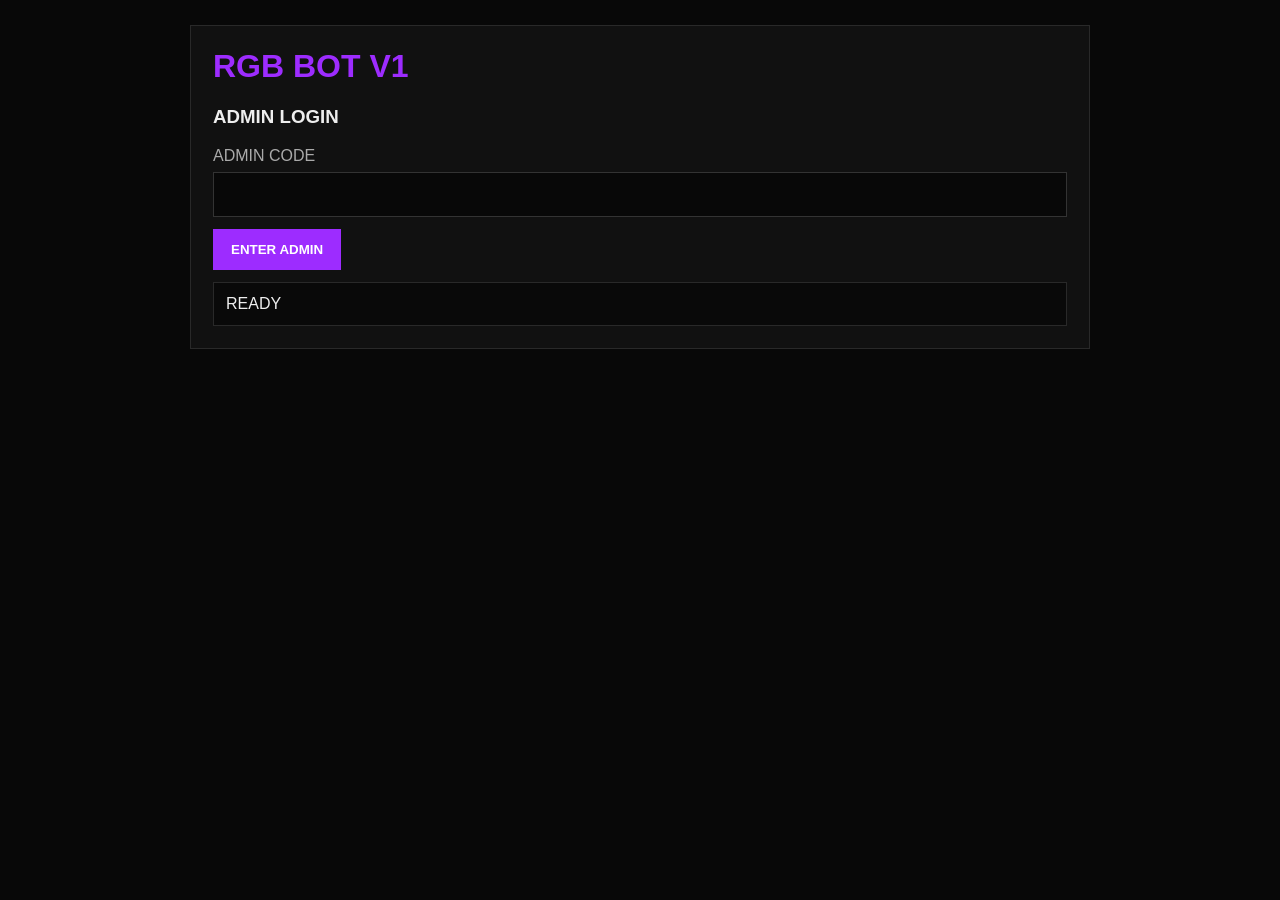
==== server/admin.html @ 71a837fd "Add ON OFF admin file manager" ====
<!DOCTYPE html>
<html lang="en">
<head>
<meta charset="UTF-8">
<meta name="viewport" content="width=device-width,initial-scale=1">
<title>RGB BOT V1 ADMIN</title>
<style>
*{box-sizing:border-box}
body{
 margin:0;background:#080808;color:#eee;font-family:Arial,sans-serif;
 min-height:100vh;padding:25px
}
.wrap{max-width:900px;margin:auto}
.card{
 background:#111;border:1px solid #292929;padding:22px;margin-bottom:18px;
}
h1,h2,h3{margin-top:0}
h1{color:#9d2cff}
label{display:block;margin:14px 0 7px;color:#aaa}
input,textarea,select{
 width:100%;padding:13px;background:#080808;color:#fff;
 border:1px solid #333;font-size:15px
}
textarea{min-height:130px;resize:vertical}
button{
 padding:13px 18px;background:#9d2cff;color:white;border:0;
 cursor:pointer;font-weight:bold;margin-top:12px
}
button:hover{background:#7d18d8}
.status{
 margin-top:12px;padding:12px;background:#090909;
 border:1px solid #292929;white-space:pre-wrap
}
.hidden{display:none}
.file-row{
 border-top:1px solid #292929;padding:12px 0;
 font-family:monospace;word-break:break-all
}
.small{color:#888;font-size:12px}
</style>
</head>

<body>
<div class="wrap">

<div id="login" class="card">
<h1>RGB BOT V1</h1>
<h3>ADMIN LOGIN</h3>
<label>ADMIN CODE</label>
<input id="adminCode" type="password" autocomplete="off">
<button onclick="login()">ENTER ADMIN</button>
<div id="loginStatus" class="status">READY</div>
</div>

<div id="panel" class="hidden">

<div class="card">
<h1>RGB BOT V1 CONTROL</h1>

<label>GLOBAL APP CODE</label>
<input id="appCode" placeholder="RGBV">

<button onclick="saveAppCode()">SAVE GLOBAL CODE</button>

<div id="configStatus" class="status">READY</div>
</div>

<div class="card">
<h2>OFF FILE</h2>

<label>FULL FILE PATH</label>
<input id="offPath"
 placeholder="Android/data/example/file">

<label>SELECT FILE</label>
<input id="offFile" type="file">

<button onclick="upload('off')">UPLOAD OFF</button>

<div id="offStatus" class="status">READY</div>
<div id="offFiles" class="status">Loading...</div>

<label>FOLDER PATH (INSIDE OFF)</label>
<input id="offFolderPath" placeholder="Example: Android/data/example">

<button type="button" onclick="createFolder('off')">CREATE FOLDER</button>
<button type="button" onclick="uploadFolder('off')">UPLOAD FOLDER</button>
<input id="offFolderInput" type="file" webkitdirectory multiple>
<div id="offFolderStatus" class="status">READY</div>
</div>

<div class="card">
<h2>ON FILE</h2>

<label>FULL FILE PATH</label>
<input id="onPath"
 placeholder="Android/data/example/file">

<label>SELECT FILE</label>
<input id="onFile" type="file">

<button onclick="upload('on')">UPLOAD ON</button>

<div id="onStatus" class="status">READY</div>
<div id="onFiles" class="status">Loading...</div>

<label>FOLDER PATH (INSIDE ON)</label>
<input id="onFolderPath" placeholder="Example: Android/data/example">

<button type="button" onclick="createFolder('on')">CREATE FOLDER</button>
<button type="button" onclick="uploadFolder('on')">UPLOAD FOLDER</button>
<input id="onFolderInput" type="file" webkitdirectory multiple>
<div id="onFolderStatus" class="status">READY</div>
</div>

<div class="card">
<h2>SERVER / APP STATUS</h2>
<button onclick="verify()">VERIFY EVERYTHING</button>
<div id="verifyStatus" class="status">READY</div>
</div>

</div>
</div>

<script>
async function req(url, options={}){
    const r=await fetch(url,{
        credentials:"same-origin",
        ...options
    });

    if(r.redirected && r.url.includes("/admin/login")){
        document.getElementById("login").classList.remove("hidden");
        document.getElementById("panel").classList.add("hidden");
        return null;
    }

    return r;
}

async function login(){
    const code=document.getElementById("adminCode").value;
    const status=document.getElementById("loginStatus");

    status.textContent="CHECKING...";

    const fd=new FormData();
    fd.append("password",code);

    const r=await fetch("/admin/login",{
        method:"POST",
        body:fd,
        credentials:"same-origin"
    });

    if(r.redirected || r.ok){
        document.getElementById("login").classList.add("hidden");
        document.getElementById("panel").classList.remove("hidden");
        status.textContent="LOGIN OK";
        loadConfig();
        loadFiles("on");
        loadFiles("off");
        verify();
    }else{
        status.textContent="INVALID ADMIN CODE";
    }
}

async function loadConfig(){
    const r=await req("/api/admin/config");
    if(!r)return;

    const d=await r.json();

    if(d.success){
        document.getElementById("appCode").value=d.config.app_code||"RGBV";
        document.getElementById("configStatus").textContent=
            "CURRENT GLOBAL CODE: "+(d.config.app_code||"");
    }else{
        document.getElementById("configStatus").textContent=d.error||"ERROR";
    }
}

async function saveAppCode(){
    const code=document.getElementById("appCode").value.trim();
    const s=document.getElementById("configStatus");

    if(!code){
        s.textContent="ERROR: APP CODE REQUIRED";
        return;
    }

    s.textContent="SAVING...";

    const r=await req("/api/admin/config",{
        method:"POST",
        headers:{"Content-Type":"application/json"},
        body:JSON.stringify({
            app_code:code
        })
    });

    if(!r)return;

    const d=await r.json();

    s.textContent=d.success
        ? "GLOBAL CODE UPDATED FOR SERVER: "+code
        : "ERROR: "+(d.error||"SAVE FAILED");
}

async function upload(mode){
    const path=document.getElementById(mode+"Path").value.trim();
    const input=document.getElementById(mode+"File");
    const status=document.getElementById(mode+"Status");

    if(!path){
        status.textContent="ERROR: FULL FILE PATH REQUIRED";
        return;
    }

    if(!input.files.length){
        status.textContent="ERROR: SELECT A FILE";
        return;
    }

    status.textContent="UPLOADING...";

    const fd=new FormData();
    fd.append("mode",mode);
    fd.append("path",path);
    fd.append("file",input.files[0]);

    const r=await req("/api/admin/upload",{
        method:"POST",
        body:fd
    });

    if(!r)return;

    const d=await r.json();

    if(!d.success){
        status.textContent="ERROR: "+(d.error||"UPLOAD FAILED");
        return;
    }

    status.textContent=
        "UPLOADED\nPATH: "+d.path+
        "\nSIZE: "+d.size+
        "\nSHA256: "+d.sha256;

    input.value="";
    await loadFiles(mode);
}

async function createFolder(mode){
    const path=document.getElementById(mode+"FolderPath").value.trim();
    const status=document.getElementById(mode+"FolderStatus");

    if(!path){
        status.textContent="ERROR: FOLDER PATH REQUIRED";
        return;
    }

    status.textContent="CREATING...";
    const fd=new FormData();
    fd.append("mode",mode);
    fd.append("path",path);

    const r=await req("/api/admin/folder",{method:"POST",body:fd});
    if(!r)return;
    const d=await r.json();

    status.textContent=d.success
        ? "FOLDER CREATED: "+d.path
        : "ERROR: "+(d.error||"CREATE FAILED");

    if(d.success) await loadFiles(mode);
}

async function uploadFolder(mode){
    const path=document.getElementById(mode+"FolderPath").value.trim();
    const input=document.getElementById(mode+"FolderInput");
    const status=document.getElementById(mode+"FolderStatus");

    if(!path){
        status.textContent="ERROR: DESTINATION FOLDER REQUIRED";
        return;
    }
    if(!input.files.length){
        status.textContent="ERROR: SELECT A FOLDER";
        return;
    }

    status.textContent="UPLOADING...";
    const fd=new FormData();
    fd.append("mode",mode);
    fd.append("path",path);

    for(const file of input.files){
        fd.append("files",file,file.webkitRelativePath||file.name);
    }

    const r=await req("/api/admin/upload-folder",{method:"POST",body:fd});
    if(!r)return;
    const d=await r.json();

    if(!d.success){
        status.textContent="ERROR: "+(d.error||"UPLOAD FAILED");
        return;
    }

    status.textContent="UPLOADED FILES: "+(d.files||[]).length;
    input.value="";
    await loadFiles(mode);
}

async function deleteEntry(mode,path,type){
    if(!confirm("DELETE "+type.toUpperCase()+"?\\n"+path+"\\n\\nTHIS CANNOT BE UNDONE.")){
        return;
    }

    const fd=new FormData();
    fd.append("mode",mode);
    fd.append("path",path);

    const r=await req("/api/admin/delete",{method:"POST",body:fd});
    if(!r)return;
    const d=await r.json();

    if(!d.success){
        alert("DELETE ERROR: "+(d.error||"FAILED"));
        return;
    }
    await loadFiles(mode);
}

async function loadFiles(mode){
    const box=document.getElementById(mode+"Files");
    box.textContent="LOADING...";

    const r=await req("/api/admin/files");
    if(!r)return;
    const d=await r.json();

    if(!d.success){
        box.textContent=d.error||"ERROR";
        return;
    }

    const files=d[mode]||[];
    const dirs=d[mode+"_dirs"]||[];
    box.innerHTML="";

    if(!files.length&&!dirs.length){
        box.textContent="NO "+mode.toUpperCase()+" FILES OR FOLDERS";
        return;
    }

    function addRow(path,type,file){
        const row=document.createElement("div");
        row.className="file-row";

        const name=document.createElement("b");
        name.textContent=(type==="folder"?"[FOLDER] ":"[FILE] ")+path;
        row.appendChild(name);

        if(file){
            const info=document.createElement("div");
            info.className="small";
            info.textContent="SIZE: "+file.size+" BYTES | SHA256: "+file.sha256;
            row.appendChild(info);
        }

        const del=document.createElement("button");
        del.type="button";
        del.textContent="DELETE "+type.toUpperCase();
        del.onclick=()=>deleteEntry(mode,path,type);
        row.appendChild(del);
        box.appendChild(row);
    }

    dirs.forEach(path=>addRow(path,"folder",null));
    files.forEach(file=>addRow(file.path||file.name,"file",file));
}

async function verify(){
    const s=document.getElementById("verifyStatus");
    s.textContent="CHECKING...";

    try{
        const health=await fetch("/api/health");
        const config=await fetch("/api/config");

        const h=await health.json();
        const c=await config.json();

        s.textContent=
            "SERVER: "+(h.server||"UNKNOWN")+
            "\nSYSTEM: "+(h.system||"UNKNOWN")+
            "\nCONFIG: "+(c.success?"ONLINE":"ERROR")+
            "\nAPP CODE: "+(c.app_code||c.config?.app_code||"UNKNOWN")+
            "\nAPP VERSION: "+(c.app_version||c.config?.app_version||"UNKNOWN")+
            "\nON/OFF API: READY";
    }catch(e){
        s.textContent="ERROR: "+e;
    }
}

function escapeHtml(v){
    return String(v)
      .replaceAll("&","&amp;")
      .replaceAll("<","&lt;")
      .replaceAll(">","&gt;")
      .replaceAll('"',"&quot;")
      .replaceAll("'","&#039;");
}
</script>
</body>
</html>
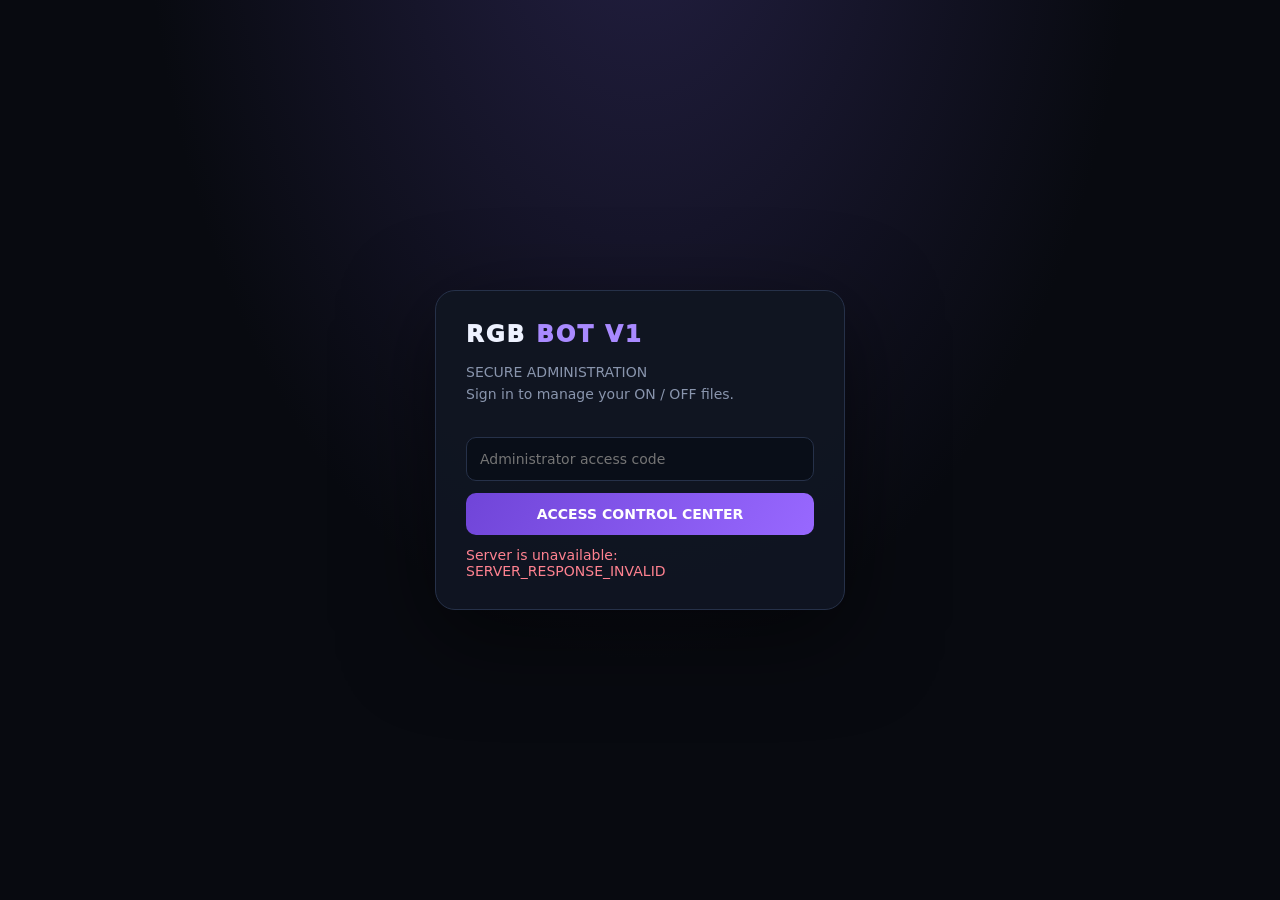
==== commit 46e62200: "Redesign RGB BOT admin control center" ====
--- a/server/admin.html
+++ b/server/admin.html
@@ -1,421 +1,311 @@
-<!DOCTYPE html>
+<!doctype html>
 <html lang="en">
 <head>
-<meta charset="UTF-8">
+<meta charset="utf-8">
 <meta name="viewport" content="width=device-width,initial-scale=1">
-<title>RGB BOT V1 ADMIN</title>
+<meta name="color-scheme" content="dark">
+<meta name="robots" content="noindex,nofollow">
+<title>RGB BOT V1 — Control Center</title>
 <style>
+:root{color-scheme:dark;--bg:#080a10;--panel:#101522;--panel2:#151d2d;--line:#263149;--text:#eef2ff;--muted:#8995ad;--purple:#895cff;--green:#27d69a;--red:#ff6577;--blue:#63a8ff}
 *{box-sizing:border-box}
-body{
- margin:0;background:#080808;color:#eee;font-family:Arial,sans-serif;
- min-height:100vh;padding:25px
-}
-.wrap{max-width:900px;margin:auto}
-.card{
- background:#111;border:1px solid #292929;padding:22px;margin-bottom:18px;
-}
-h1,h2,h3{margin-top:0}
-h1{color:#9d2cff}
-label{display:block;margin:14px 0 7px;color:#aaa}
-input,textarea,select{
- width:100%;padding:13px;background:#080808;color:#fff;
- border:1px solid #333;font-size:15px
-}
-textarea{min-height:130px;resize:vertical}
-button{
- padding:13px 18px;background:#9d2cff;color:white;border:0;
- cursor:pointer;font-weight:bold;margin-top:12px
-}
-button:hover{background:#7d18d8}
-.status{
- margin-top:12px;padding:12px;background:#090909;
- border:1px solid #292929;white-space:pre-wrap
-}
-.hidden{display:none}
-.file-row{
- border-top:1px solid #292929;padding:12px 0;
- font-family:monospace;word-break:break-all
-}
-.small{color:#888;font-size:12px}
+body{margin:0;background:radial-gradient(ellipse at 50% -20%,#242044 0,transparent 55%),var(--bg);color:var(--text);font:14px Inter,system-ui,Arial,sans-serif}
+button,input{font:inherit}
+button{cursor:pointer;border:1px solid var(--line);border-radius:10px;padding:10px 14px;background:#192237;color:var(--text);font-weight:700;transition:.15s}
+button:hover{border-color:#7658c8;filter:brightness(1.12)}
+button:disabled{opacity:.45;cursor:not-allowed}
+.primary{background:linear-gradient(120deg,#7045d8,#9868ff);border:0;color:white}
+.danger{color:#ff9aa5;border-color:#713746;background:#281923}
+.soft{background:#121a29}
+input[type=password],input[type=text]{width:100%;padding:13px;background:#090e18;border:1px solid var(--line);border-radius:10px;color:white;outline:none}
+input:focus{border-color:var(--purple)}
+.login{min-height:100vh;display:grid;place-items:center;padding:20px}
+.loginbox{width:min(410px,100%);padding:30px;background:rgba(16,21,34,.96);border:1px solid var(--line);border-radius:20px;box-shadow:0 25px 90px #0008}
+.logo{font-size:23px;font-weight:950;letter-spacing:2px}
+.logo span{color:#a98aff}
+.sub{color:var(--muted);line-height:1.6}
+.loginbox input{margin:18px 0 12px}
+.loginbox button{width:100%;padding:13px}
+#error{color:#ff8290;min-height:20px;margin-top:12px}
+#app{display:none;min-height:100vh}
+.shell{max-width:1500px;margin:auto;padding:26px}
+header{display:flex;justify-content:space-between;align-items:center;gap:15px;margin-bottom:25px}
+header h1{font-size:25px;margin:0}
+.header-right{display:flex;align-items:center;gap:12px}
+.status{color:var(--muted);font-size:12px}
+.dot{display:inline-block;width:8px;height:8px;border-radius:50%;background:var(--green);margin-right:7px;box-shadow:0 0 12px #27d69a}
+.stats{display:grid;grid-template-columns:repeat(3,1fr);gap:14px;margin-bottom:18px}
+.stat,.card{background:linear-gradient(145deg,#111827,#0e1420);border:1px solid var(--line);border-radius:15px}
+.stat{padding:16px 18px}
+.stat label{display:block;color:var(--muted);font-size:11px;letter-spacing:1px}
+.stat strong{display:block;font-size:23px;margin-top:7px}
+.columns{display:grid;grid-template-columns:1fr 1fr;gap:17px}
+.card{overflow:hidden;min-width:0}
+.cardhead{display:flex;align-items:center;justify-content:space-between;padding:17px 18px;border-bottom:1px solid var(--line)}
+.cardhead h2{margin:0;font-size:18px;letter-spacing:1.5px}
+.on h2{color:var(--green)}.off h2{color:var(--red)}
+.count{font-size:11px;color:var(--muted)}
+.toolbar{display:flex;flex-wrap:wrap;gap:8px;padding:13px;border-bottom:1px solid var(--line)}
+.toolbar button{flex:1;min-width:90px}
+.entries{padding:12px;min-height:250px;max-height:52vh;overflow:auto}
+.entry{display:flex;align-items:center;gap:9px;padding:10px;margin:6px 0;background:#151e2d;border:1px solid #222e43;border-radius:10px;min-width:0}
+.entry .name{flex:1;min-width:0;overflow-wrap:anywhere}
+.entry small{display:block;color:var(--muted);font-size:11px;margin-top:4px}
+.entry-actions{display:flex;gap:5px;flex-shrink:0}
+.entry-actions button{padding:7px 9px;font-size:11px}
+.empty{padding:65px 10px;text-align:center;color:var(--muted)}
+.bottom{display:flex;justify-content:center;gap:10px;flex-wrap:wrap;margin:20px 0}
+.bottom button{min-width:180px}
+#message{min-height:24px;text-align:center;color:var(--muted);white-space:pre-wrap;overflow-wrap:anywhere;margin:14px}
+#filePicker{display:none}
+.modal{display:none;position:fixed;inset:0;background:#000a;z-index:5;place-items:center;padding:18px}
+.modalbox{width:min(420px,100%);padding:22px;background:#111827;border:1px solid var(--line);border-radius:16px}
+.modalbox h3{margin-top:0}
+.modalbox input{margin:10px 0 15px}
+.modal-actions{display:flex;gap:9px}
+.modal-actions button{flex:1}
+@media(max-width:800px){.shell{padding:15px 10px}.columns{grid-template-columns:1fr}.entries{max-height:42vh;min-height:160px}header h1{font-size:19px}.stats{gap:7px}.stat{padding:12px}.stat strong{font-size:19px}.entry-actions button{padding:7px}}
 </style>
 </head>
-
 <body>
-<div class="wrap">
-
-<div id="login" class="card">
-<h1>RGB BOT V1</h1>
-<h3>ADMIN LOGIN</h3>
-<label>ADMIN CODE</label>
-<input id="adminCode" type="password" autocomplete="off">
-<button onclick="login()">ENTER ADMIN</button>
-<div id="loginStatus" class="status">READY</div>
+<section class="login" id="login">
+ <div class="loginbox">
+  <div class="logo">RGB <span>BOT V1</span></div>
+  <p class="sub">SECURE ADMINISTRATION<br>Sign in to manage your ON / OFF files.</p>
+  <form id="loginForm">
+   <input id="password" type="password" placeholder="Administrator access code" autocomplete="current-password" required>
+   <button class="primary" id="loginButton">ACCESS CONTROL CENTER</button>
+  </form>
+  <div id="error"></div>
+ </div>
+</section>
+
+<div id="app">
+ <main class="shell">
+  <header>
+   <div><div class="logo">RGB <span>CONTROL</span></div><h1>Free Fire Manager</h1><div class="status" id="connection">CHECKING SESSION...</div></div>
+   <div class="header-right"><button class="soft" id="refreshBtn">REFRESH</button><button class="danger" id="logoutBtn">LOG OUT</button></div>
+  </header>
+  <section class="stats">
+   <div class="stat"><label>ON FILES</label><strong id="onStat">0</strong></div>
+   <div class="stat"><label>OFF FILES</label><strong id="offStat">0</strong></div>
+   <div class="stat"><label>CONNECTION</label><strong id="onlineStat" style="color:var(--green)">—</strong></div>
+  </section>
+  <div class="columns">
+   <section class="card off">
+    <div class="cardhead"><h2>OFF MODE</h2><span class="count" id="offCount">0 ITEMS</span></div>
+    <div class="toolbar">
+     <button onclick="pickFiles('off')">ADD FILES</button>
+     <button onclick="pickFolder('off')">ADD FOLDER</button>
+     <button onclick="createFolder('off')">NEW FOLDER</button>
+     <button class="danger" onclick="deleteAll('off')">CLEAR MODE</button>
+    </div>
+    <div class="entries" id="offEntries"><div class="empty">Loading files...</div></div>
+   </section>
+   <section class="card on">
+    <div class="cardhead"><h2>ON MODE</h2><span class="count" id="onCount">0 ITEMS</span></div>
+    <div class="toolbar">
+     <button onclick="pickFiles('on')">ADD FILES</button>
+     <button onclick="pickFolder('on')">ADD FOLDER</button>
+     <button onclick="createFolder('on')">NEW FOLDER</button>
+     <button class="danger" onclick="deleteAll('on')">CLEAR MODE</button>
+    </div>
+    <div class="entries" id="onEntries"><div class="empty">Loading files...</div></div>
+   </section>
+  </div>
+  <div class="bottom"><button class="primary" id="applyBtn" onclick="applyChanges()">SAVE / VERIFY UPDATE</button></div>
+  <div id="message" role="status"></div>
+  <input id="filePicker" type="file" multiple>
+  <input id="folderPicker" type="file" webkitdirectory directory multiple>
+ </main>
 </div>
 
-<div id="panel" class="hidden">
-
-<div class="card">
-<h1>RGB BOT V1 CONTROL</h1>
-
-<label>GLOBAL APP CODE</label>
-<input id="appCode" placeholder="RGBV">
-
-<button onclick="saveAppCode()">SAVE GLOBAL CODE</button>
-
-<div id="configStatus" class="status">READY</div>
+<div class="modal" id="renameModal">
+ <div class="modalbox">
+  <h3>Rename item</h3>
+  <p class="sub" id="renamePath"></p>
+  <input id="renameInput" type="text" placeholder="New name">
+  <div class="modal-actions"><button class="soft" onclick="closeRename()">CANCEL</button><button class="primary" onclick="submitRename()">RENAME</button></div>
+ </div>
 </div>
 
-<div class="card">
-<h2>OFF FILE</h2>
-
-<label>FULL FILE PATH</label>
-<input id="offPath"
- placeholder="Android/data/example/file">
-
-<label>SELECT FILE</label>
-<input id="offFile" type="file">
-
-<button onclick="upload('off')">UPLOAD OFF</button>
-
-<div id="offStatus" class="status">READY</div>
-<div id="offFiles" class="status">Loading...</div>
-
-<label>FOLDER PATH (INSIDE OFF)</label>
-<input id="offFolderPath" placeholder="Example: Android/data/example">
-
-<button type="button" onclick="createFolder('off')">CREATE FOLDER</button>
-<button type="button" onclick="uploadFolder('off')">UPLOAD FOLDER</button>
-<input id="offFolderInput" type="file" webkitdirectory multiple>
-<div id="offFolderStatus" class="status">READY</div>
-</div>
-
-<div class="card">
-<h2>ON FILE</h2>
-
-<label>FULL FILE PATH</label>
-<input id="onPath"
- placeholder="Android/data/example/file">
-
-<label>SELECT FILE</label>
-<input id="onFile" type="file">
-
-<button onclick="upload('on')">UPLOAD ON</button>
-
-<div id="onStatus" class="status">READY</div>
-<div id="onFiles" class="status">Loading...</div>
-
-<label>FOLDER PATH (INSIDE ON)</label>
-<input id="onFolderPath" placeholder="Example: Android/data/example">
-
-<button type="button" onclick="createFolder('on')">CREATE FOLDER</button>
-<button type="button" onclick="uploadFolder('on')">UPLOAD FOLDER</button>
-<input id="onFolderInput" type="file" webkitdirectory multiple>
-<div id="onFolderStatus" class="status">READY</div>
-</div>
-
-<div class="card">
-<h2>SERVER / APP STATUS</h2>
-<button onclick="verify()">VERIFY EVERYTHING</button>
-<div id="verifyStatus" class="status">READY</div>
-</div>
-
-</div>
-</div>
-
 <script>
-async function req(url, options={}){
-    const r=await fetch(url,{
-        credentials:"same-origin",
-        ...options
-    });
-
-    if(r.redirected && r.url.includes("/admin/login")){
-        document.getElementById("login").classList.remove("hidden");
-        document.getElementById("panel").classList.add("hidden");
-        return null;
-    }
-
-    return r;
-}
-
-async function login(){
-    const code=document.getElementById("adminCode").value;
-    const status=document.getElementById("loginStatus");
-
-    status.textContent="CHECKING...";
-
-    const fd=new FormData();
-    fd.append("password",code);
-
-    const r=await fetch("/admin/login",{
-        method:"POST",
-        body:fd,
-        credentials:"same-origin"
-    });
-
-    if(r.redirected || r.ok){
-        document.getElementById("login").classList.add("hidden");
-        document.getElementById("panel").classList.remove("hidden");
-        status.textContent="LOGIN OK";
-        loadConfig();
-        loadFiles("on");
-        loadFiles("off");
-        verify();
-    }else{
-        status.textContent="INVALID ADMIN CODE";
-    }
-}
-
-async function loadConfig(){
-    const r=await req("/api/admin/config");
-    if(!r)return;
-
-    const d=await r.json();
-
-    if(d.success){
-        document.getElementById("appCode").value=d.config.app_code||"RGBV";
-        document.getElementById("configStatus").textContent=
-            "CURRENT GLOBAL CODE: "+(d.config.app_code||"");
-    }else{
-        document.getElementById("configStatus").textContent=d.error||"ERROR";
-    }
-}
-
-async function saveAppCode(){
-    const code=document.getElementById("appCode").value.trim();
-    const s=document.getElementById("configStatus");
-
-    if(!code){
-        s.textContent="ERROR: APP CODE REQUIRED";
-        return;
-    }
-
-    s.textContent="SAVING...";
-
-    const r=await req("/api/admin/config",{
-        method:"POST",
-        headers:{"Content-Type":"application/json"},
-        body:JSON.stringify({
-            app_code:code
-        })
-    });
-
-    if(!r)return;
-
-    const d=await r.json();
-
-    s.textContent=d.success
-        ? "GLOBAL CODE UPDATED FOR SERVER: "+code
-        : "ERROR: "+(d.error||"SAVE FAILED");
-}
-
-async function upload(mode){
-    const path=document.getElementById(mode+"Path").value.trim();
-    const input=document.getElementById(mode+"File");
-    const status=document.getElementById(mode+"Status");
-
-    if(!path){
-        status.textContent="ERROR: FULL FILE PATH REQUIRED";
-        return;
-    }
-
-    if(!input.files.length){
-        status.textContent="ERROR: SELECT A FILE";
-        return;
-    }
-
-    status.textContent="UPLOADING...";
-
-    const fd=new FormData();
-    fd.append("mode",mode);
-    fd.append("path",path);
-    fd.append("file",input.files[0]);
-
-    const r=await req("/api/admin/upload",{
-        method:"POST",
-        body:fd
-    });
-
-    if(!r)return;
-
-    const d=await r.json();
-
-    if(!d.success){
-        status.textContent="ERROR: "+(d.error||"UPLOAD FAILED");
-        return;
-    }
-
-    status.textContent=
-        "UPLOADED\nPATH: "+d.path+
-        "\nSIZE: "+d.size+
-        "\nSHA256: "+d.sha256;
-
-    input.value="";
-    await loadFiles(mode);
-}
-
+const $=id=>document.getElementById(id);
+let cache={on:[],off:[],on_dirs:[],off_dirs:[]};
+let busy=false, pendingRename=null, refreshTimer=null;
+
+function message(s){$("message").textContent=s}
+function count(mode){return (cache[mode]||[]).length+(cache[mode+"_dirs"]||[]).length}
+function sizeText(n){if(n<1024)return n+" B";if(n<1048576)return (n/1024).toFixed(1)+" KB";return (n/1048576).toFixed(1)+" MB"}
+
+async function api(url,options={}){
+ const r=await fetch(url,{credentials:"same-origin",cache:"no-store",...options});
+ if(r.status===401||r.redirected)throw new Error("SESSION_EXPIRED");
+ let data;
+ try{data=await r.json()}catch{throw new Error("SERVER_RESPONSE_INVALID")}
+ if(!r.ok||data.success===false)throw new Error(data.error||"REQUEST_FAILED");
+ return data;
+}
+async function verifySession(){
+ const data=await api("/api/admin/files");
+ if(!data||!Array.isArray(data.on)||!Array.isArray(data.off))throw new Error("INVALID_FILE_LIST");
+ cache=data;showApp();renderAll();
+ $("connection").innerHTML='<span class="dot"></span>CONNECTED';
+ $("onlineStat").textContent="ONLINE";
+}
+function showApp(){$("login").style.display="none";$("app").style.display="block"}
+function showLogin(){$("app").style.display="none";$("login").style.display="grid"}
+async function loginAdmin(e){
+ e.preventDefault();
+ const button=$("loginButton");button.disabled=true;button.textContent="VERIFYING...";
+ $("error").textContent="";
+ try{
+  const body=new URLSearchParams({password:$("password").value});
+  const r=await fetch("/admin/login",{method:"POST",body,credentials:"same-origin",cache:"no-store"});
+  if(!r.ok)throw new Error("LOGIN_REJECTED");
+  await verifySession();
+  $("password").value="";
+  startRefresh();
+ }catch(err){
+  $("error").textContent=err.message==="SESSION_EXPIRED"?"Access code incorrect or session was not created.":err.message;
+  showLogin();
+ }finally{button.disabled=false;button.textContent="ACCESS CONTROL CENTER"}
+}
+async function logout(){
+ stopRefresh();
+ try{await fetch("/admin/logout",{credentials:"same-origin",cache:"no-store"})}catch(e){}
+ showLogin();$("password").value="";$("error").textContent="You have signed out.";
+}
+function renderMode(mode){
+ const root=$(mode+"Entries"),files=cache[mode]||[],dirs=cache[mode+"_dirs"]||[];
+ $(mode+"Count").textContent=count(mode)+" ITEMS";
+ root.replaceChildren();
+ if(!files.length&&!dirs.length){const e=document.createElement("div");e.className="empty";e.textContent="NO FILES OR FOLDERS";root.append(e);return}
+ const all=[...dirs.map(path=>({path,type:"folder"})),...files.map(x=>({path:x.path,type:"file",size:x.size}))];
+ all.sort((a,b)=>a.path.localeCompare(b.path));
+ for(const item of all){
+  const row=document.createElement("div");row.className="entry";
+  const name=document.createElement("div");name.className="name";
+  const title=document.createElement("div");title.textContent=(item.type==="folder"?"▰ ":"▧ ")+item.path;
+  name.append(title);
+  if(item.type==="file"){const detail=document.createElement("small");detail.textContent=sizeText(item.size);name.append(detail)}
+  const actions=document.createElement("div");actions.className="entry-actions";
+  const rename=document.createElement("button");rename.textContent="RENAME";rename.onclick=()=>openRename(mode,item.path);
+  const del=document.createElement("button");del.textContent="DELETE";del.className="danger";del.onclick=()=>deleteItem(mode,item.path);
+  actions.append(rename,del);row.append(name,actions);root.append(row);
+ }
+}
+function renderAll(){
+ renderMode("on");renderMode("off");
+ $("onStat").textContent=(cache.on||[]).length;
+ $("offStat").textContent=(cache.off||[]).length;
+}
+async function loadFiles(silent=false){
+ if(busy)return;
+ try{
+  const data=await api("/api/admin/files");
+  cache=data;renderAll();
+  $("connection").innerHTML='<span class="dot"></span>CONNECTED';
+  $("onlineStat").textContent="ONLINE";
+ }catch(e){
+  if(e.message==="SESSION_EXPIRED"){stopRefresh();showLogin();$("error").textContent="Session expired. Please log in again."}
+  else{$("connection").textContent="CONNECTION ERROR";$("onlineStat").textContent="ERROR";if(!silent)message("Refresh failed: "+e.message)}
+ }
+}
+function startRefresh(){stopRefresh();refreshTimer=setInterval(()=>{if(!busy)loadFiles(true)},20000)}
+function stopRefresh(){if(refreshTimer){clearInterval(refreshTimer);refreshTimer=null}}
+function pickFiles(mode){
+ const p=$("filePicker");p.value="";p.onchange=()=>uploadFiles(mode,false);p.click()
+}
+function pickFolder(mode){
+ const p=$("folderPicker");p.value="";p.onchange=()=>uploadFiles(mode,true);p.click()
+}
+async function uploadFiles(mode,isFolder){
+ const picker=isFolder?$("folderPicker"):$("filePicker");
+ const files=[...picker.files];if(!files.length)return;
+ busy=true;message("Uploading "+files.length+" file(s) to "+mode.toUpperCase()+"...");
+ try{
+  if(isFolder){
+   const fd=new FormData();fd.append("mode",mode);
+   const first=files[0].webkitRelativePath||files[0].name;
+   const folder=first.split("/")[0];
+   fd.append("path",folder);
+   for(const f of files)fd.append("files",f,f.webkitRelativePath||f.name);
+   await api("/api/admin/upload-folder",{method:"POST",body:fd});
+  }else{
+   for(const f of files){
+    const fd=new FormData();fd.append("mode",mode);
+    fd.append("path",f.name);fd.append("file",f,f.name);
+    await api("/api/admin/upload",{method:"POST",body:fd});
+   }
+  }
+  message("Upload complete. "+files.length+" file(s) processed.");
+ }catch(e){message("UPLOAD ERROR: "+e.message)}
+ finally{busy=false;await loadFiles(true);picker.value=""}
+}
 async function createFolder(mode){
-    const path=document.getElementById(mode+"FolderPath").value.trim();
-    const status=document.getElementById(mode+"FolderStatus");
-
-    if(!path){
-        status.textContent="ERROR: FOLDER PATH REQUIRED";
-        return;
-    }
-
-    status.textContent="CREATING...";
-    const fd=new FormData();
-    fd.append("mode",mode);
-    fd.append("path",path);
-
-    const r=await req("/api/admin/folder",{method:"POST",body:fd});
-    if(!r)return;
-    const d=await r.json();
-
-    status.textContent=d.success
-        ? "FOLDER CREATED: "+d.path
-        : "ERROR: "+(d.error||"CREATE FAILED");
-
-    if(d.success) await loadFiles(mode);
-}
-
-async function uploadFolder(mode){
-    const path=document.getElementById(mode+"FolderPath").value.trim();
-    const input=document.getElementById(mode+"FolderInput");
-    const status=document.getElementById(mode+"FolderStatus");
-
-    if(!path){
-        status.textContent="ERROR: DESTINATION FOLDER REQUIRED";
-        return;
-    }
-    if(!input.files.length){
-        status.textContent="ERROR: SELECT A FOLDER";
-        return;
-    }
-
-    status.textContent="UPLOADING...";
-    const fd=new FormData();
-    fd.append("mode",mode);
-    fd.append("path",path);
-
-    for(const file of input.files){
-        fd.append("files",file,file.webkitRelativePath||file.name);
-    }
-
-    const r=await req("/api/admin/upload-folder",{method:"POST",body:fd});
-    if(!r)return;
-    const d=await r.json();
-
-    if(!d.success){
-        status.textContent="ERROR: "+(d.error||"UPLOAD FAILED");
-        return;
-    }
-
-    status.textContent="UPLOADED FILES: "+(d.files||[]).length;
-    input.value="";
-    await loadFiles(mode);
-}
-
-async function deleteEntry(mode,path,type){
-    if(!confirm("DELETE "+type.toUpperCase()+"?\\n"+path+"\\n\\nTHIS CANNOT BE UNDONE.")){
-        return;
-    }
-
-    const fd=new FormData();
-    fd.append("mode",mode);
-    fd.append("path",path);
-
-    const r=await req("/api/admin/delete",{method:"POST",body:fd});
-    if(!r)return;
-    const d=await r.json();
-
-    if(!d.success){
-        alert("DELETE ERROR: "+(d.error||"FAILED"));
-        return;
-    }
-    await loadFiles(mode);
-}
-
-async function loadFiles(mode){
-    const box=document.getElementById(mode+"Files");
-    box.textContent="LOADING...";
-
-    const r=await req("/api/admin/files");
-    if(!r)return;
-    const d=await r.json();
-
-    if(!d.success){
-        box.textContent=d.error||"ERROR";
-        return;
-    }
-
-    const files=d[mode]||[];
-    const dirs=d[mode+"_dirs"]||[];
-    box.innerHTML="";
-
-    if(!files.length&&!dirs.length){
-        box.textContent="NO "+mode.toUpperCase()+" FILES OR FOLDERS";
-        return;
-    }
-
-    function addRow(path,type,file){
-        const row=document.createElement("div");
-        row.className="file-row";
-
-        const name=document.createElement("b");
-        name.textContent=(type==="folder"?"[FOLDER] ":"[FILE] ")+path;
-        row.appendChild(name);
-
-        if(file){
-            const info=document.createElement("div");
-            info.className="small";
-            info.textContent="SIZE: "+file.size+" BYTES | SHA256: "+file.sha256;
-            row.appendChild(info);
-        }
-
-        const del=document.createElement("button");
-        del.type="button";
-        del.textContent="DELETE "+type.toUpperCase();
-        del.onclick=()=>deleteEntry(mode,path,type);
-        row.appendChild(del);
-        box.appendChild(row);
-    }
-
-    dirs.forEach(path=>addRow(path,"folder",null));
-    files.forEach(file=>addRow(file.path||file.name,"file",file));
-}
-
-async function verify(){
-    const s=document.getElementById("verifyStatus");
-    s.textContent="CHECKING...";
-
-    try{
-        const health=await fetch("/api/health");
-        const config=await fetch("/api/config");
-
-        const h=await health.json();
-        const c=await config.json();
-
-        s.textContent=
-            "SERVER: "+(h.server||"UNKNOWN")+
-            "\nSYSTEM: "+(h.system||"UNKNOWN")+
-            "\nCONFIG: "+(c.success?"ONLINE":"ERROR")+
-            "\nAPP CODE: "+(c.app_code||c.config?.app_code||"UNKNOWN")+
-            "\nAPP VERSION: "+(c.app_version||c.config?.app_version||"UNKNOWN")+
-            "\nON/OFF API: READY";
-    }catch(e){
-        s.textContent="ERROR: "+e;
-    }
-}
-
-function escapeHtml(v){
-    return String(v)
-      .replaceAll("&","&amp;")
-      .replaceAll("<","&lt;")
-      .replaceAll(">","&gt;")
-      .replaceAll('"',"&quot;")
-      .replaceAll("'","&#039;");
-}
+ const path=prompt("Folder path to create inside "+mode.toUpperCase()+":");
+ if(path===null)return;if(!path.trim())return message("Folder path is required.");
+ const fd=new FormData();fd.append("mode",mode);fd.append("path",path.trim());
+ busy=true;
+ try{await api("/api/admin/folder",{method:"POST",body:fd});message("Folder created.");}
+ catch(e){message("CREATE FOLDER ERROR: "+e.message)}
+ finally{busy=false;await loadFiles(true)}
+}
+async function deleteItem(mode,path){
+ if(!confirm("Delete this item?\n"+path))return;
+ const fd=new FormData();fd.append("mode",mode);fd.append("path",path);
+ busy=true;
+ try{await api("/api/admin/delete",{method:"POST",body:fd});message("Deleted: "+path)}
+ catch(e){message("DELETE ERROR: "+e.message)}
+ finally{busy=false;await loadFiles(true)}
+}
+async function deleteAll(mode){
+ const files=cache[mode]||[],dirs=cache[mode+"_dirs"]||[];
+ if(!files.length&&!dirs.length)return message(mode.toUpperCase()+" is already empty.");
+ if(!confirm("Permanently delete ALL items in "+mode.toUpperCase()+"?\nThis action cannot be undone."))return;
+ const paths=[...files.map(x=>x.path),...dirs].sort((a,b)=>b.split("/").length-a.split("/").length);
+ busy=true;let deleted=0;
+ try{
+  for(const path of paths){
+   const fd=new FormData();fd.append("mode",mode);fd.append("path",path);
+   try{await api("/api/admin/delete",{method:"POST",body:fd});deleted++}
+   catch(e){if(!String(e.message).includes("ITEM_NOT_FOUND"))throw e}
+  }
+  message(mode.toUpperCase()+" cleared. Items removed: "+deleted);
+ }catch(e){message("CLEAR ERROR: "+e.message)}
+ finally{busy=false;await loadFiles(true)}
+}
+function openRename(mode,path){
+ pendingRename={mode,path};$("renamePath").textContent=path;
+ $("renameInput").value=path.split("/").pop();
+ $("renameModal").style.display="grid";$("renameInput").focus();$("renameInput").select();
+}
+function closeRename(){$("renameModal").style.display="none";pendingRename=null}
+async function submitRename(){
+ if(!pendingRename)return;
+ const newName=$("renameInput").value.trim();if(!newName)return;
+ const fd=new FormData();fd.append("mode",pendingRename.mode);fd.append("path",pendingRename.path);fd.append("new_name",newName);
+ busy=true;
+ try{await api("/api/admin/rename",{method:"POST",body:fd});message("Renamed successfully.");closeRename()}
+ catch(e){message("RENAME ERROR: "+e.message)}
+ finally{busy=false;await loadFiles(true)}
+}
+async function applyChanges(){
+ const btn=$("applyBtn");btn.disabled=true;btn.textContent="VERIFYING...";
+ try{
+  const data=await api("/api/admin/files");cache=data;renderAll();
+  message("UPDATE VERIFIED — ON: "+data.on.length+" file(s), OFF: "+data.off.length+" file(s). App will read the latest server files.");
+ }catch(e){message("UPDATE FAILED: "+e.message)}
+ finally{btn.disabled=false;btn.textContent="SAVE / VERIFY UPDATE"}
+}
+$("loginForm").addEventListener("submit",loginAdmin);
+$("refreshBtn").addEventListener("click",()=>loadFiles(false));
+$("logoutBtn").addEventListener("click",logout);
+(async()=>{
+ try{await verifySession();startRefresh()}
+ catch(e){showLogin();$("error").textContent=e.message==="SESSION_EXPIRED"?"Please enter your administrator access code.":"Server is unavailable: "+e.message}
+})();
 </script>
 </body>
 </html>
